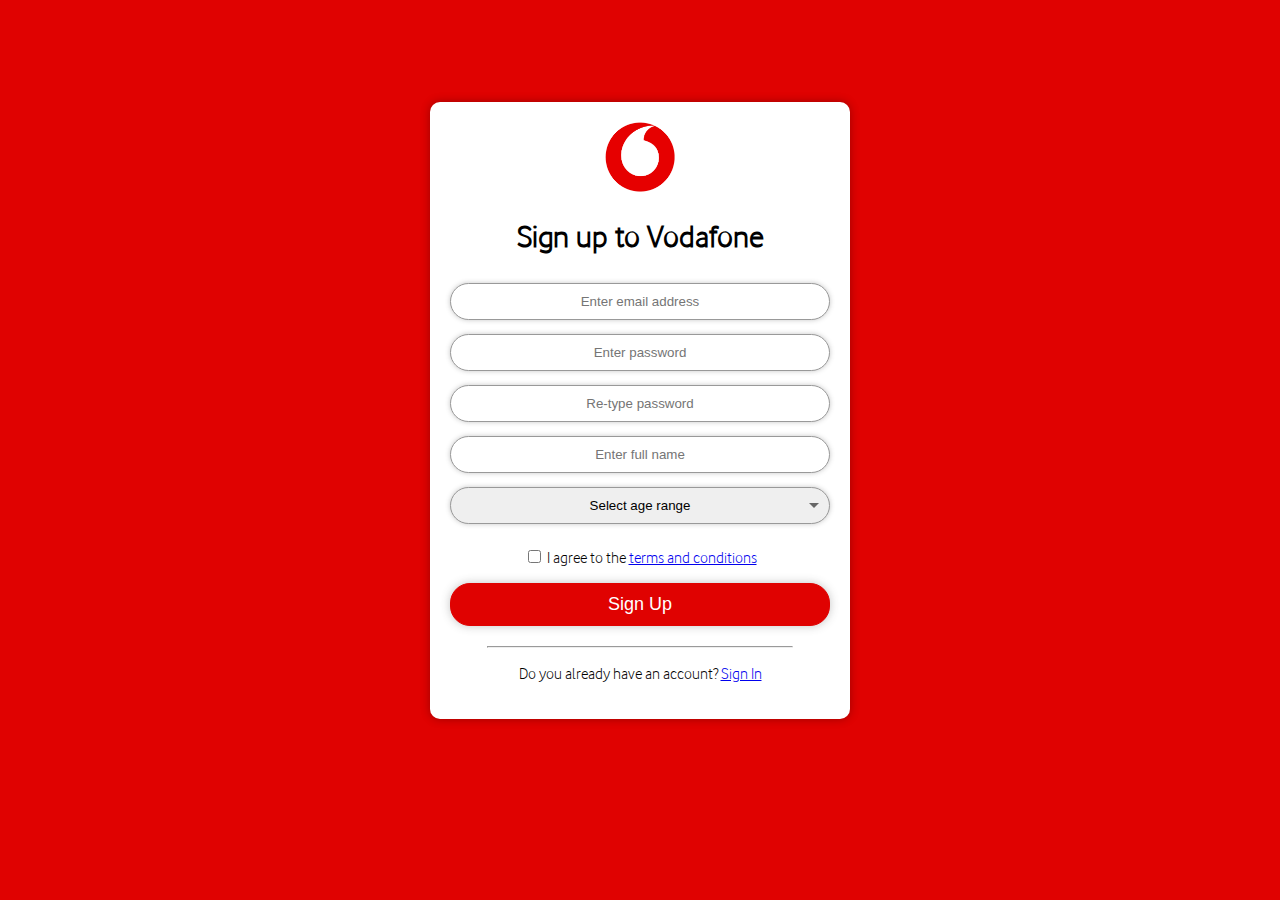
==== responsive-web-component/html/index.html @ 32072d9b "Moved files to "responsive-web-component" folder" ====
<!DOCTYPE html>
<html lang="en">
  <head>
    <meta charset="UTF-8" />
    <meta name="viewport" content="width=device-width, initial-scale=1.0" />
    <title>Sign up page</title>
    <link rel="stylesheet" href="../css/style.css" />
  </head>
  <body>
    <div class="sign-up-form">
      <img src="../images/vodafone-icon.png" alt="vodafone logo" />
      <h1>Sign up to Vodafone</h1>
      <form>
        <input
          type="email"
          class="input-box"
          placeholder="Enter email address"
        />
        <input type="password" class="input-box" placeholder="Enter password" />
        <input
          type="password"
          class="input-box"
          placeholder="Re-type password"
        />
        <input
          type="fullname"
          class="input-box"
          placeholder="Enter full name"
        />
        <select class="select">
          <option disabled selected>Select age range</option>
          <option value="15-24">15-24 years</option>
          <option value="25-44">25-64 years</option>
          <option value="45-64">45-64 years</option>
          <option value="65+">65 years and over</option>
        </select>
        <p>
          <span><input type="checkbox" class="checkbox" /></span>
          I agree to the <a href="#">terms and conditions</a>
        </p>
        <button type="button" class="sign-up-button">Sign Up</button>
        <hr />
        <p>Do you already have an account? <a href="#">Sign In</a></p>
      </form>
    </div>
  </body>
</html>
---- responsive-web-component/css/style.css ----
@font-face {
  font-family: vodafone;
  src: url("../fonts/Vodafone\ Light.ttf");
}

body {
  margin: 0;
  padding: 0;
  font-family: vodafone;
  background-color: #e00201;
}

/* Sign up form */
.sign-up-form {
  width: 280px;
  box-shadow: 0 0 10px 0 rgba(0, 0, 0, 0.3);
  background-color: #fff;
  padding: 20px;
  margin: 8% auto 0;
  text-align: center;
  border-radius: 10px;
}

/* Vodafone Icon */
img {
  width: 70px;
}

/* first 4 input boxes */
.input-box {
  text-align: center;
  border-radius: 20px;
  padding: 10px 0;
  margin: 7px 0;
  border: 1px solid #999;
  box-shadow: 0 0 5px 0 rgba(63, 63, 63, 0.3);
  width: 100%;
  box-sizing: border-box; /* to ensure the width is within the container*/
}

.input-box:hover {
  border: 1px solid black;
}

.select {
  text-align: center;
  width: 100%;
  border-radius: 20px;
  padding: 10px 0;
  margin: 7px 0;
  border: 1px solid #999;
  cursor: pointer;
  box-shadow: 0 0 5px 0 rgba(63, 63, 63, 0.3);

  /* Replace default styling (the arrow) */
  appearance: none;
  -webkit-appearance: none;
  -moz-appearance: none;
  background-image: url('data:image/svg+xml;utf8,<svg xmlns="http://www.w3.org/2000/svg" width="100" height="50"><polygon points="0,0 100,0 50,50" style="fill:%23666666;"/></svg>');
  background-position: right 10px top 50%;
  background-repeat: no-repeat;
  background-size: 10px;
}

/* Dropdown list */
.select:hover {
  border: 1px solid black;
}
.select option {
  background-color: white;
}

/* Terms and condition checkbox */
.checkbox {
  cursor: pointer;
}

/* Sign up button */
.sign-up-button {
  text-align: center;
  width: 100%;
  border-radius: 20px;
  border: 1px solid #e00201;
  background-color: #e00201;
  padding: 10px 0;
  cursor: pointer;
  color: white;
  font-size: 18px;
  font-weight: 500;
  box-shadow: 0 0 10px 0 rgba(63, 63, 63, 0.3);
}

/* Line between sign up and sign in */
hr {
  margin-top: 20px;
  width: 80%;
}

@media (min-width: 400px) {
  .sign-up-form {
    width: 380px;
  }
}
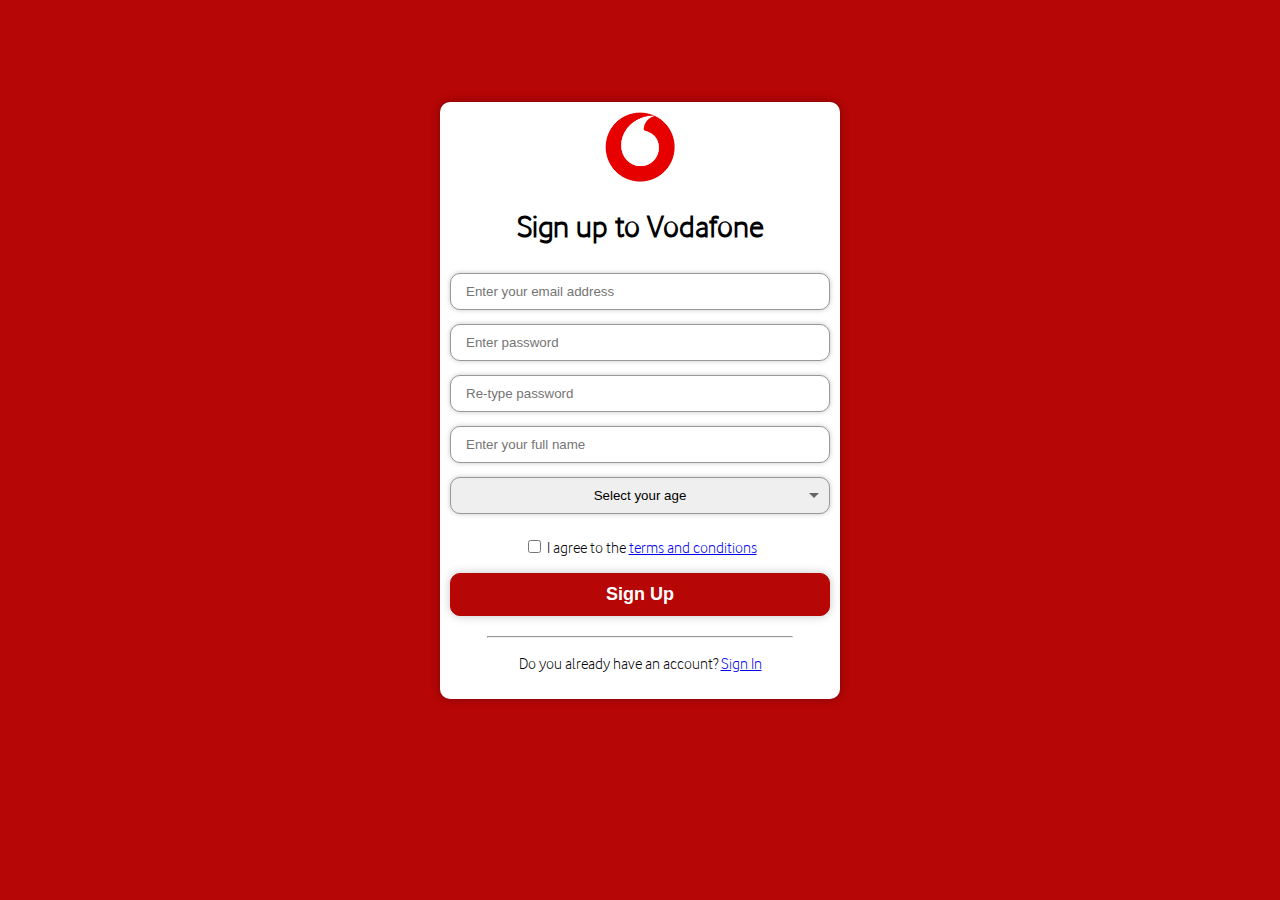
==== commit 54c7e26c: "Created log in web component" ====
--- a/responsive-web-component/html/index.html
+++ b/responsive-web-component/html/index.html
@@ -14,7 +14,7 @@
         <input
           type="email"
           class="input-box"
-          placeholder="Enter email address"
+          placeholder="Enter your email address"
         />
         <input type="password" class="input-box" placeholder="Enter password" />
         <input
@@ -25,10 +25,10 @@
         <input
           type="fullname"
           class="input-box"
-          placeholder="Enter full name"
+          placeholder="Enter your full name"
         />
         <select class="select">
-          <option disabled selected>Select age range</option>
+          <option disabled selected>Select your age</option>
           <option value="15-24">15-24 years</option>
           <option value="25-44">25-64 years</option>
           <option value="45-64">45-64 years</option>
@@ -40,7 +40,9 @@
         </p>
         <button type="button" class="sign-up-button">Sign Up</button>
         <hr />
-        <p>Do you already have an account? <a href="#">Sign In</a></p>
+        <p>
+          Do you already have an account? <a href="sign-in.html">Sign In</a>
+        </p>
       </form>
     </div>
   </body>
--- a/responsive-web-component/css/style.css
+++ b/responsive-web-component/css/style.css
@@ -7,7 +7,7 @@
   margin: 0;
   padding: 0;
   font-family: vodafone;
-  background-color: #e00201;
+  background-color: #b60606;
 }
 
 /* Sign up form */
@@ -15,8 +15,8 @@
   width: 280px;
   box-shadow: 0 0 10px 0 rgba(0, 0, 0, 0.3);
   background-color: #fff;
-  padding: 20px;
-  margin: 8% auto 0;
+  padding: 10px;
+  margin: 8% auto 8%; /* For demonstration purposes, to put in middle of screen */
   text-align: center;
   border-radius: 10px;
 }
@@ -28,9 +28,9 @@
 
 /* first 4 input boxes */
 .input-box {
-  text-align: center;
-  border-radius: 20px;
-  padding: 10px 0;
+  /* text-align: center; */
+  border-radius: 10px;
+  padding: 10px 15px;
   margin: 7px 0;
   border: 1px solid #999;
   box-shadow: 0 0 5px 0 rgba(63, 63, 63, 0.3);
@@ -38,15 +38,11 @@
   box-sizing: border-box; /* to ensure the width is within the container*/
 }
 
-.input-box:hover {
-  border: 1px solid black;
-}
-
 .select {
   text-align: center;
   width: 100%;
-  border-radius: 20px;
-  padding: 10px 0;
+  border-radius: 10px;
+  padding: 10px;
   margin: 7px 0;
   border: 1px solid #999;
   cursor: pointer;
@@ -75,25 +71,39 @@
   cursor: pointer;
 }
 
-/* Sign up button */
+/* Sign up and Log in button */
+.log-in-button,
 .sign-up-button {
   text-align: center;
   width: 100%;
-  border-radius: 20px;
-  border: 1px solid #e00201;
-  background-color: #e00201;
+  border-radius: 10px;
+  border: 1px solid #b60606;
+  background-color: #b60606;
   padding: 10px 0;
   cursor: pointer;
   color: white;
   font-size: 18px;
-  font-weight: 500;
+  font-weight: bold;
   box-shadow: 0 0 10px 0 rgba(63, 63, 63, 0.3);
 }
 
-/* Line between sign up and sign in */
+/* Line between sign up and log in */
 hr {
   margin-top: 20px;
   width: 80%;
+}
+
+/* SIGN IN PAGE */
+/* Text on top of username and password box */
+.sign-in-text {
+  text-align: left;
+  margin: 5% 0% 0% 1%;
+  font-weight: bold;
+}
+
+/* Sign in button */
+.log-in-button {
+  margin: 7% 0% 0%;
 }
 
 @media (min-width: 400px) {
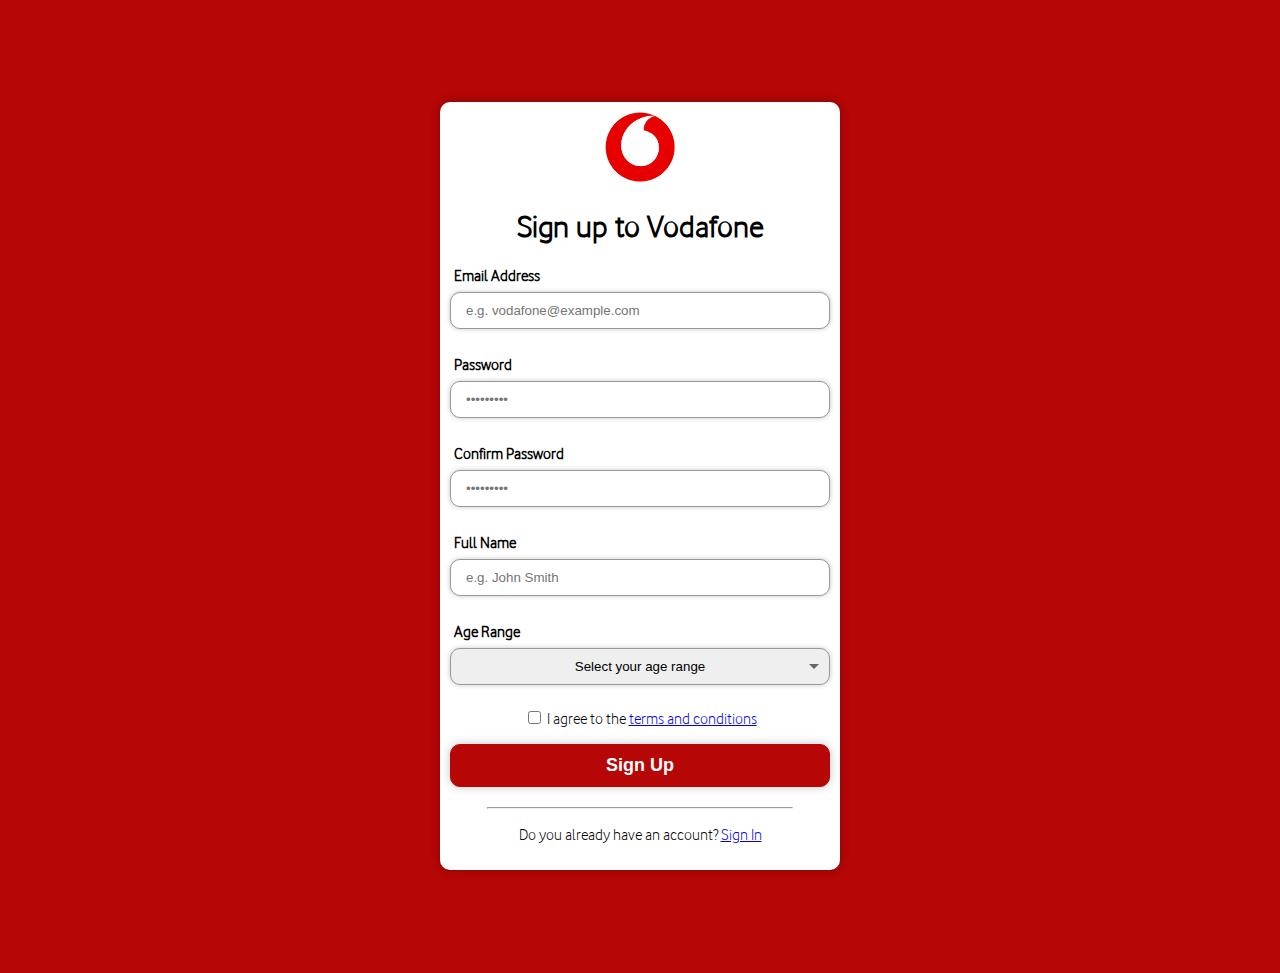
==== commit 0b506282: "Added password strength detector" ====
--- a/responsive-web-component/html/index.html
+++ b/responsive-web-component/html/index.html
@@ -5,32 +5,51 @@
     <meta name="viewport" content="width=device-width, initial-scale=1.0" />
     <title>Sign up page</title>
     <link rel="stylesheet" href="../css/style.css" />
+    <script defer src="../js/sign-up-error.js"></script>
   </head>
   <body>
     <div class="sign-up-form">
       <img src="../images/vodafone-icon.png" alt="vodafone logo" />
       <h1>Sign up to Vodafone</h1>
-      <form>
+      <div class="error"></div>
+      <div class="error"></div>
+      <form method="GET">
+        <p class="sign-in-text">Email Address</p>
         <input
+          id="email"
           type="email"
           class="input-box"
-          placeholder="Enter your email address"
+          placeholder="e.g. vodafone@example.com"
         />
-        <input type="password" class="input-box" placeholder="Enter password" />
+        <p class="sign-in-text">Password</p>
         <input
+          id="password"
           type="password"
           class="input-box"
-          placeholder="Re-type password"
+          placeholder="•••••••••"
         />
+        <p id="password-strength">
+          Password strength: <span id="strength"></span>
+        </p>
+        <p class="sign-in-text">Confirm Password</p>
         <input
-          type="fullname"
+          id="retyped-password"
+          type="password"
           class="input-box"
-          placeholder="Enter your full name"
+          placeholder="•••••••••"
         />
+        <p class="sign-in-text">Full Name</p>
+        <input
+          id="fullname"
+          type="text"
+          class="input-box"
+          placeholder="e.g. John Smith"
+        />
+        <p class="sign-in-text">Age Range</p>
         <select class="select">
-          <option disabled selected>Select your age</option>
+          <option disabled selected>Select your age range</option>
           <option value="15-24">15-24 years</option>
-          <option value="25-44">25-64 years</option>
+          <option value="25-44">25-44 years</option>
           <option value="45-64">45-64 years</option>
           <option value="65+">65 years and over</option>
         </select>
@@ -38,7 +57,7 @@
           <span><input type="checkbox" class="checkbox" /></span>
           I agree to the <a href="#">terms and conditions</a>
         </p>
-        <button type="button" class="sign-up-button">Sign Up</button>
+        <button type="submit" class="sign-up-button">Sign Up</button>
         <hr />
         <p>
           Do you already have an account? <a href="sign-in.html">Sign In</a>
--- a/responsive-web-component/css/style.css
+++ b/responsive-web-component/css/style.css
@@ -24,6 +24,11 @@
 /* Vodafone Icon */
 img {
   width: 70px;
+}
+
+/* Error message */
+.error {
+  color: red;
 }
 
 /* first 4 input boxes */
@@ -56,6 +61,15 @@
   background-position: right 10px top 50%;
   background-repeat: no-repeat;
   background-size: 10px;
+}
+
+/* Password Strength*/
+#password-strength {
+  display: none;
+  padding: 0 15px;
+  margin: 0%;
+  font-size: 0.8em;
+  font-weight: bold;
 }
 
 /* Dropdown list */
@@ -93,7 +107,7 @@
   width: 80%;
 }
 
-/* SIGN IN PAGE */
+/* LOG IN PAGE */
 /* Text on top of username and password box */
 .sign-in-text {
   text-align: left;
@@ -101,7 +115,15 @@
   font-weight: bold;
 }
 
-/* Sign in button */
+#email-error {
+  color: red;
+}
+
+#password-error {
+  color: red;
+}
+
+/* Log in button */
 .log-in-button {
   margin: 7% 0% 0%;
 }
